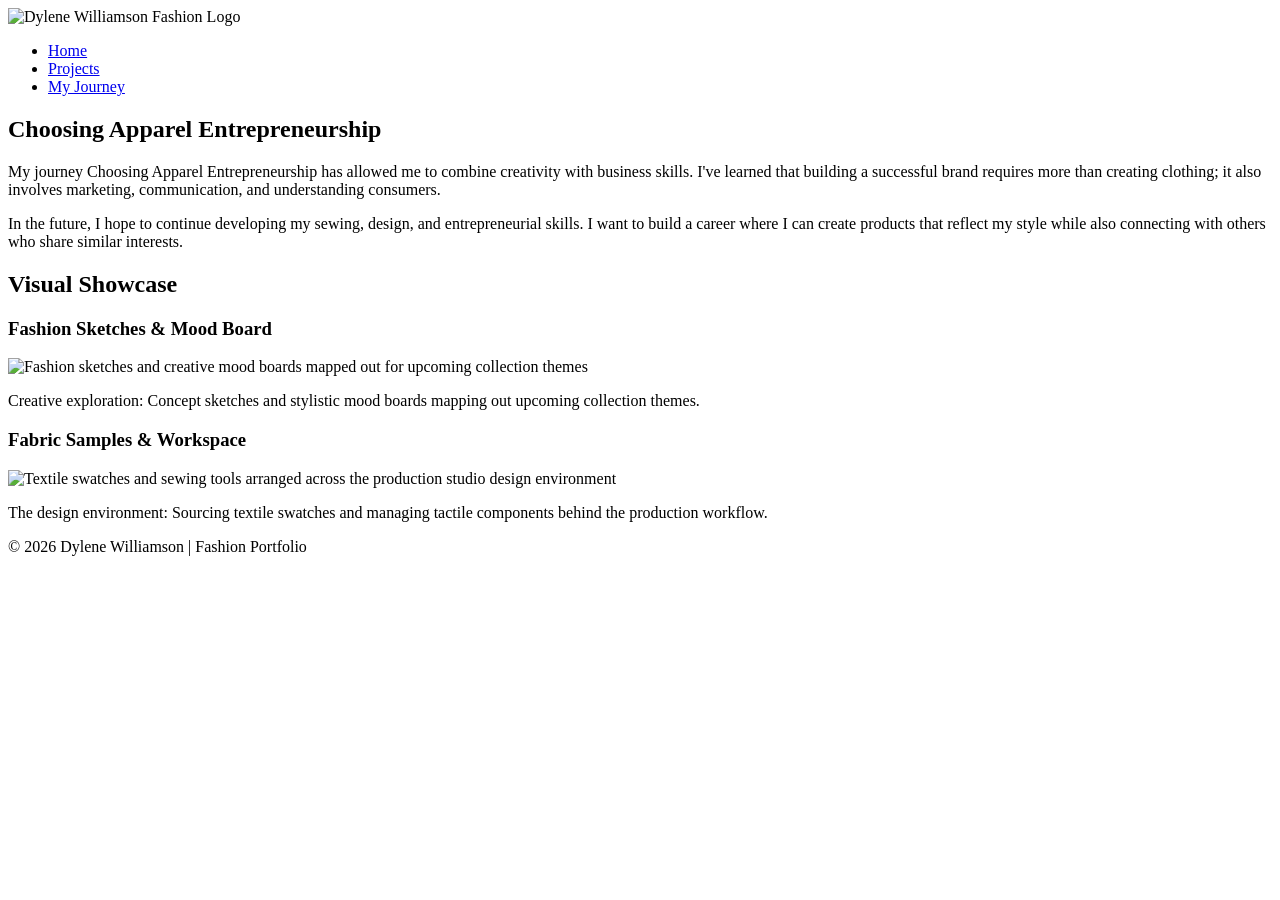
==== MyJourney.html @ 7b3c0e22 "Add logo image and update navigation links" ====
<!DOCTYPE html>
<html lang="en">
<head>
    <meta charset="UTF-8">
    <meta name="viewport" content="width=device-width, initial-scale=1.0">
    <title>Choosing Apparel Entrepreneurship - My Journey</title>
</head>
<body class="apparel-portfolio-page">
    <header>
        <a>
            <img class="logo" src="path/to/logo.png" alt="Dylene Williamson Fashion Logo">
        </a>
        <nav>
            <ul>
                <li><a href="http://127.0.0.1:5500/index.html">Home</a></li>
                <li><a href="http://127.0.0.1:5500/projects.html">Projects</a></li>
                <li><a href="http://127.0.0.1:5500/MyJourney.html">My Journey</a></li>
            </ul>
        </nav>
    </header>

    <main>
        <article>
            <h1>Choosing Apparel Entrepreneurship</h1>
            
            <p>My journey Choosing Apparel Entrepreneurship has allowed me to combine creativity with business skills. I've learned that building a successful brand requires more than creating clothing; it also involves marketing, communication, and understanding consumers.</p>
            
            <p>In the future, I hope to continue developing my sewing, design, and entrepreneurial skills. I want to build a career where I can create products that reflect my style while also connecting with others who share similar interests.</p>
        </article>

        <section>
            <h2>Visual Showcase</h2>
            <div>
                <h3>Fashion Sketches &amp; Mood Board</h3>
                <img src="fashion-sketches.jpg" alt="Fashion sketches and creative mood boards mapped out for upcoming collection themes">
                <p>Creative exploration: Concept sketches and stylistic mood boards mapping out upcoming collection themes.</p>
            </div>
            <div>
                <h3>Fabric Samples &amp; Workspace</h3>
                <img src="fabric-workspace.jpg" alt="Textile swatches and sewing tools arranged across the production studio design environment">
                <p>The design environment: Sourcing textile swatches and managing tactile components behind the production workflow.</p>
            </div>
        </section>
    </main>
    <footer>
        <p>&copy; 2026 Dylene Williamson | Fashion Portfolio </p>
    </footer>
</body>
</html>
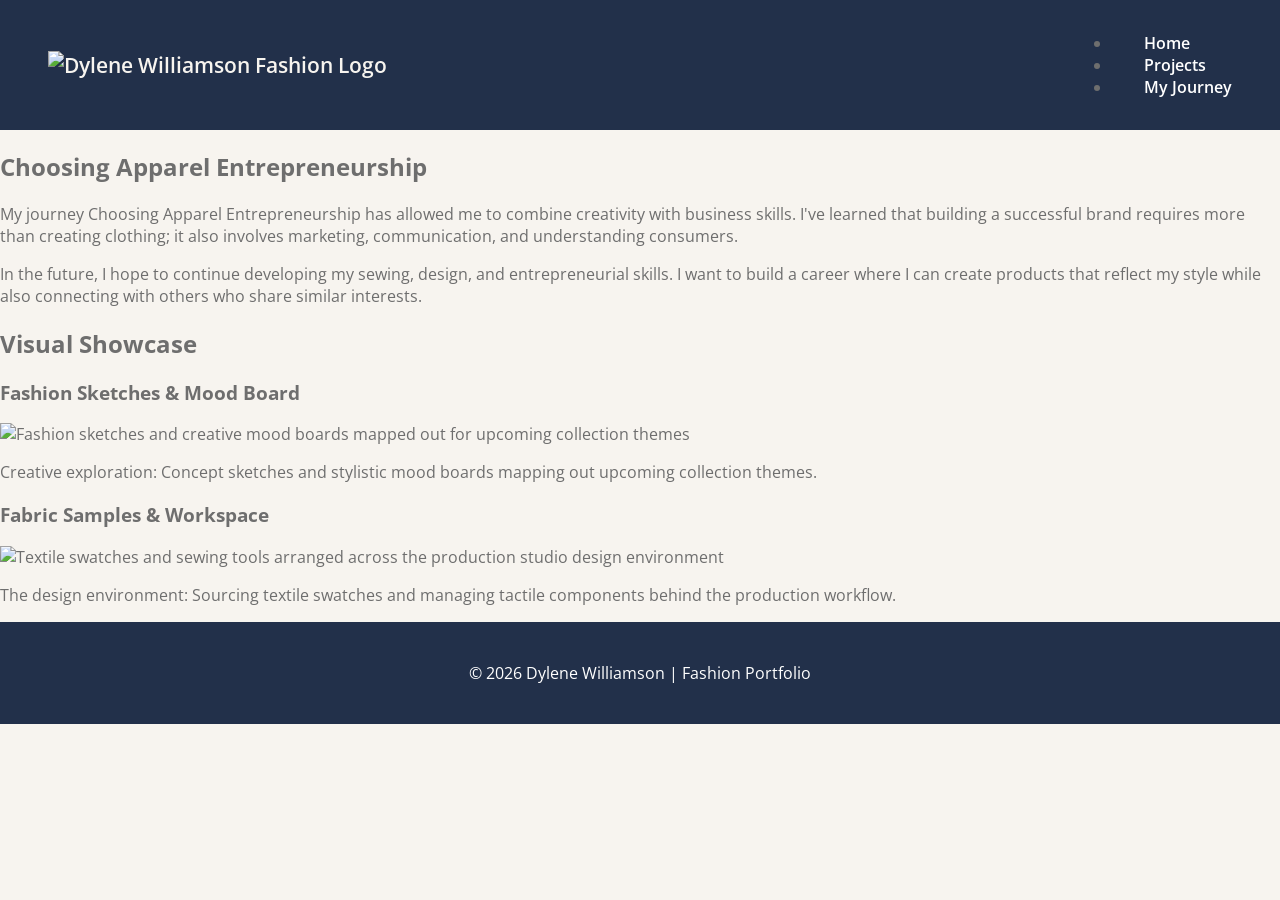
==== commit cc2b8cb9: "Add stylesheet link to MyJourney.html" ====
--- a/MyJourney.html
+++ b/MyJourney.html
@@ -4,6 +4,7 @@
     <meta charset="UTF-8">
     <meta name="viewport" content="width=device-width, initial-scale=1.0">
     <title>Choosing Apparel Entrepreneurship - My Journey</title>
+    <link rel="stylesheet" href="styles/style.css">
 </head>
 <body class="apparel-portfolio-page">
     <header>
--- a/styles/style.css
+++ b/styles/style.css
@@ -0,0 +1,126 @@
+@import url('https://fonts.googleapis.com/css2?family=Open+Sans:wght@400;600;700&display=swap');
+
+:root {
+  --primary-color: #22304A;
+  --secondary-color: #F7F4EF;
+  --accent-color: #A9B7A3;
+  --text-color: #6E6E6E;
+}
+
+body {
+  margin: 0;
+  font-family: "Open Sans", sans-serif;
+  background-color: var(--secondary-color);
+  color: var(--text-color);
+}
+
+header{
+    background:#22304A;
+    display:flex;
+    justify-content:space-between;
+    align-items:center;
+    padding:1rem 3rem;
+}
+
+.logo{
+    display:flex;
+    align-items:center;
+    gap:1rem;
+    text-decoration:none;
+    color:#F7F4EF;
+    font-size:1.3rem;
+    font-weight:600;
+}
+
+.logo img{
+    width:70px;
+    height:70px;
+    object-fit:contain;
+}
+nav a {
+  color: white;
+  text-decoration: none;
+  margin-left: 2rem;
+  font-weight: 600;
+}
+
+nav a:hover {
+  color: var(--accent-color);
+}
+
+.hero {
+  text-align: center;
+  padding: 5rem 2rem;
+  background-color: var(--accent-color);
+  color: var(--primary-color);
+}
+
+.hero h1 {
+  font-family: "Comic Sans MS", cursive;
+  font-size: 3rem;
+  margin-bottom: 1rem;
+}
+
+.projects-grid {
+  display: grid;
+  grid-template-columns: repeat(2, 1fr);
+  gap: 2rem;
+  max-width: 1000px;
+  margin: 4rem auto;
+  padding: 0 2rem;
+}
+
+.project-card {
+  background-color: white;
+  padding: 1.5rem;
+  border-radius: 12px;
+  box-shadow: 0 4px 12px rgba(0,0,0,0.08);
+}
+
+.project-card img {
+  width: 100%;
+  height: 300px;
+  object-fit: cover;
+  border-radius: 10px;
+}
+
+.project-card h2,
+.future h2 {
+  font-family: "Comic Sans MS", cursive;
+  color: var(--primary-color);
+}
+
+.future {
+  max-width: 800px;
+  margin: 2rem auto 4rem;
+  padding: 2rem;
+  text-align: center;
+  background-color: white;
+  border-left: 8px solid var(--accent-color);
+}
+
+footer {
+  text-align: center;
+  padding: 1.5rem;
+  background-color: var(--primary-color);
+  color: white;
+}
+
+@media screen and (max-width: 700px) {
+  header {
+    flex-direction: column;
+    gap: 1rem;
+  }
+
+  nav a {
+    margin: 0 0.5rem;
+  }
+
+  .projects-grid {
+    grid-template-columns: 1fr;
+  }
+
+  .hero h1 {
+    font-size: 2.2rem;
+  }
+}
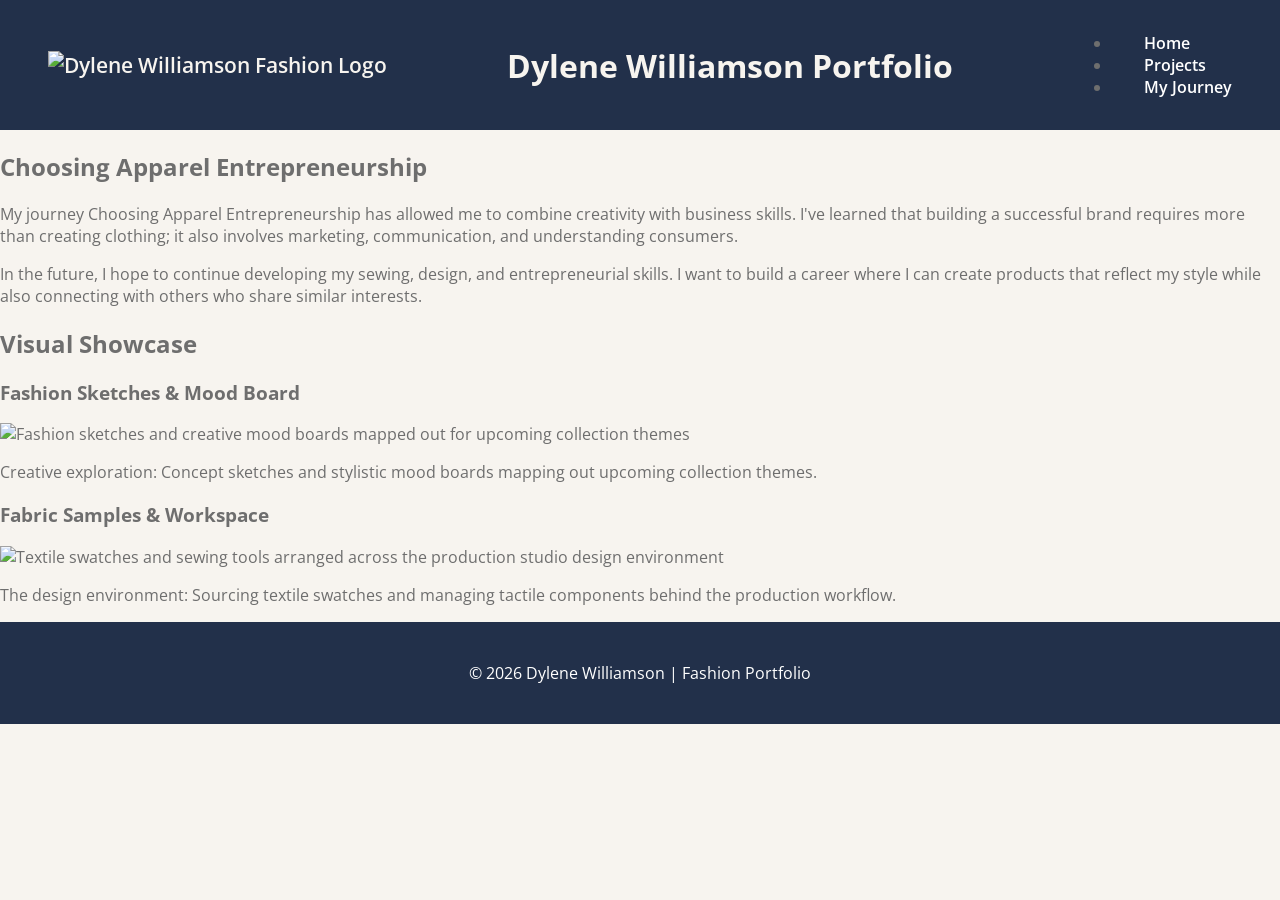
==== commit c8189910: "Add header and title to MyJourney.html" ====
--- a/MyJourney.html
+++ b/MyJourney.html
@@ -9,12 +9,15 @@
 <body class="apparel-portfolio-page">
     <header>
         <a>
-            <img class="logo" src="path/to/logo.png" alt="Dylene Williamson Fashion Logo">
+            <img class="logo" src="images/logo.png" alt="Dylene Williamson Fashion Logo">
         </a>
+        <h1 style="color:#F7F4EF">
+            Dylene Williamson Portfolio
+        </h1>
         <nav>
             <ul>
                 <li><a href="http://127.0.0.1:5500/index.html">Home</a></li>
-                <li><a href="http://127.0.0.1:5500/projects.html">Projects</a></li>
+                <li><a href="http://127.0.0.1:5500/project.html">Projects</a></li>
                 <li><a href="http://127.0.0.1:5500/MyJourney.html">My Journey</a></li>
             </ul>
         </nav>
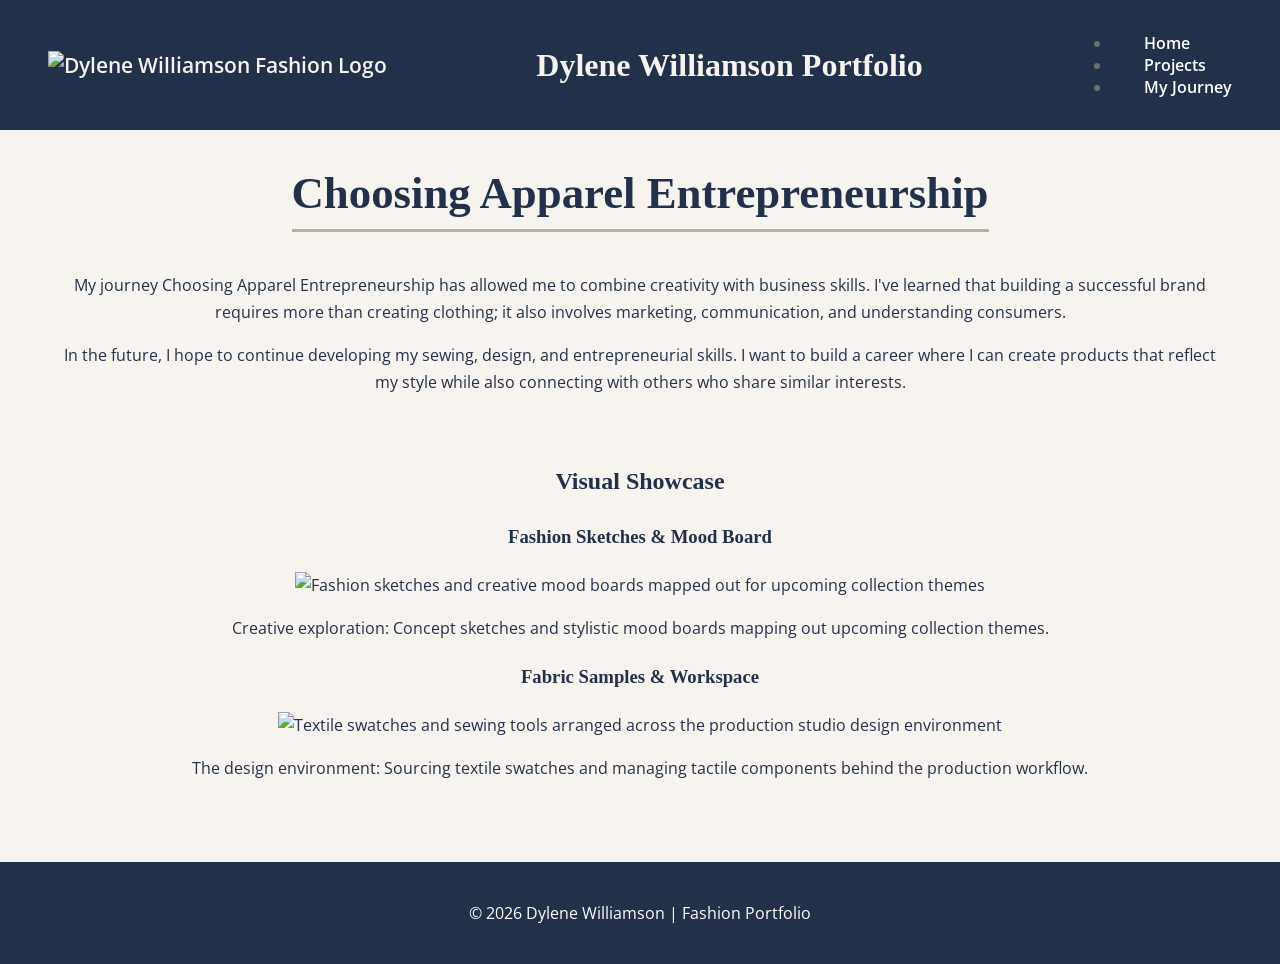
==== commit 12140c7f: "Update navigation links to relative paths" ====
--- a/MyJourney.html
+++ b/MyJourney.html
@@ -16,9 +16,9 @@
         </h1>
         <nav>
             <ul>
-                <li><a href="http://127.0.0.1:5500/index.html">Home</a></li>
-                <li><a href="http://127.0.0.1:5500/project.html">Projects</a></li>
-                <li><a href="http://127.0.0.1:5500/MyJourney.html">My Journey</a></li>
+                <li><a href="index.html">Home</a></li>
+                <li><a href="project.html">Projects</a></li>
+                <li><a href="MyJourney.html">My Journey</a></li>
             </ul>
         </nav>
     </header>
--- a/styles/style.css
+++ b/styles/style.css
@@ -42,6 +42,7 @@
   text-decoration: none;
   margin-left: 2rem;
   font-weight: 600;
+  transition: color 0.2s ease;
 }
 
 nav a:hover {
@@ -55,8 +56,11 @@
   color: var(--primary-color);
 }
 
+h1, h2, h3, h4, h5, h6{
+  font-family: "Comic Sans MS", cursive;
+}
+
 .hero h1 {
-  font-family: "Comic Sans MS", cursive;
   font-size: 3rem;
   margin-bottom: 1rem;
 }
@@ -106,6 +110,85 @@
   color: white;
 }
 
+main {
+  text-align:center; 
+  margin-left:25px; 
+  margin-right:25px;
+  color: #22304A; 
+  background-color: #F7F4EF; 
+  line-height: 1.7;
+  padding: 0 2rem 4rem 2rem;
+  box-sizing: border-box;
+}
+
+* {
+    box-sizing: inherit;
+}
+
+.h3{
+  color: #22304A; 
+  margin-top: 0;
+}
+
+article{
+  margin-bottom: 4rem;
+}
+
+article h1 {
+  font-size: 2.8rem;
+  line-height: 1.2;
+  margin-bottom: 1.5rem;
+  border-bottom: 3px solid #A9B7A3; 
+  padding-bottom: 0.5rem;
+  display: inline-block;
+}
+
+.apparel section {
+    background-color: #ffffff; 
+    padding: 2.5rem;
+    border-radius: 12px;
+    border: 1px solid rgba(110, 110, 110, 0.1);
+    box-shadow: 0 4px 12px rgba(34, 48, 74, 0.04);
+}
+
+.apparel section h2 {
+    font-size: 1.8rem;
+    margin-bottom: 2rem;
+    text-transform: uppercase;
+    letter-spacing: 0.5px;
+}
+
+.apparel section > div {
+    display: flex;
+    flex-direction: column;
+    margin-bottom: 3rem;
+}
+
+.apparel > div:last-of-type {
+    margin-bottom: 0;
+}
+
+.apparel section h3 {
+    font-size: 1.3rem;
+    margin-bottom: 0.75rem;
+}
+
+.apparel img {
+    width: 100%;
+    max-width: 100%;
+    height: auto;
+    border-radius: 6px;
+    border: 1px solid #6E6E6E; 
+    object-fit: cover;
+}
+
+.apparel section div p {
+    font-size: 0.95rem;
+    color: #6E6E6E; 
+    margin-top: 0.75rem;
+    font-style: italic;
+}
+
 @media screen and (max-width: 700px) {
   header {
     flex-direction: column;
@@ -123,4 +206,18 @@
   .hero h1 {
     font-size: 2.2rem;
   }
-}
+
+  .apparel section {
+    display: grid;
+    grid-template-columns: 1fr 1fr;
+    gap: 2.5rem;
+}
+
+  .apparel section > div {
+      margin-bottom: 0; 
+  }
+
+  .apparel img {
+      height: 350px;
+  }
+}
